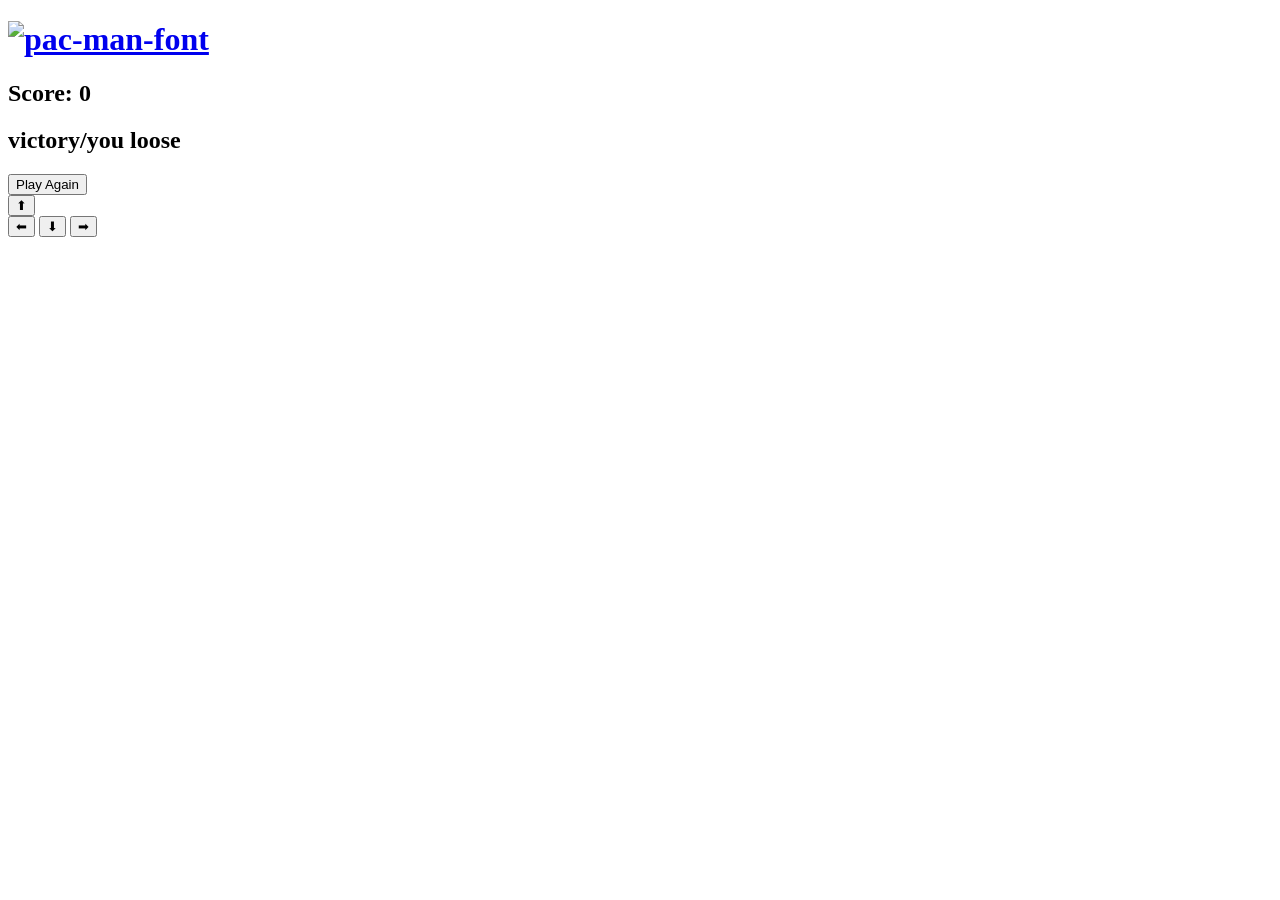
==== index.html @ c0ee3e9b "Add files via upload" ====
<!DOCTYPE html>
<html lang="en">
<head>
    <meta charset="UTF-8">
    <meta name="viewport" content="width=device-width, initial-scale=1.0">
    <meta http-equiv="X-UA-Compatible" content="ie=edge">
    <title>Pacman</title>
    <script src="https://kit.fontawesome.com/1c9ad4b785.js" crossorigin="anonymous"></script>
    <link rel="stylesheet" href="css/app.css">
    <!-- <link rel="stylesheet" href="path/to/bootstrap/css/bootstrap.min.css"> -->
    <!-- <link rel="stylesheet" href="path/to/font-awesome/css/font-awesome.min.css"> -->
    
</head>
<body onload="init()" onkeyup="movePacman(event,this)">
    <h1><a href="https://fontmeme.com/pac-man-font/"><img src="https://fontmeme.com/permalink/211002/0ff492a3cf9141e6fbf3030ae0c4f9aa.png" alt="pac-man-font" border="0"></a></h1>
    <h2>Score: <span>0</span></h2>
    <div class="modal hidden">
        <h2><span>victory/you loose</span></h2>
        <button onclick="init()">Play Again</button>
    </div>
    <div class="board-container"></div>

    <div class="btn-phone">
        <button id="up" onclick="movePacman(event,this)" class="up btn">⬆</button> <br>
        <button id="left" onclick="movePacman(event,this)" class="left btn">⬅</button>
        <button id="down" onclick="movePacman(event,this)" class="down btn">⬇</button>
        <button id="right" onclick="movePacman(event,this)" class="right btn">➡</button>
    </div>
    <script src="js/utils.js"></script>
    <script src="js/game.js"></script>
    <script src="js/pacman.js"></script>
    <script src="js/ghost.js"></script>
</body>
</html>
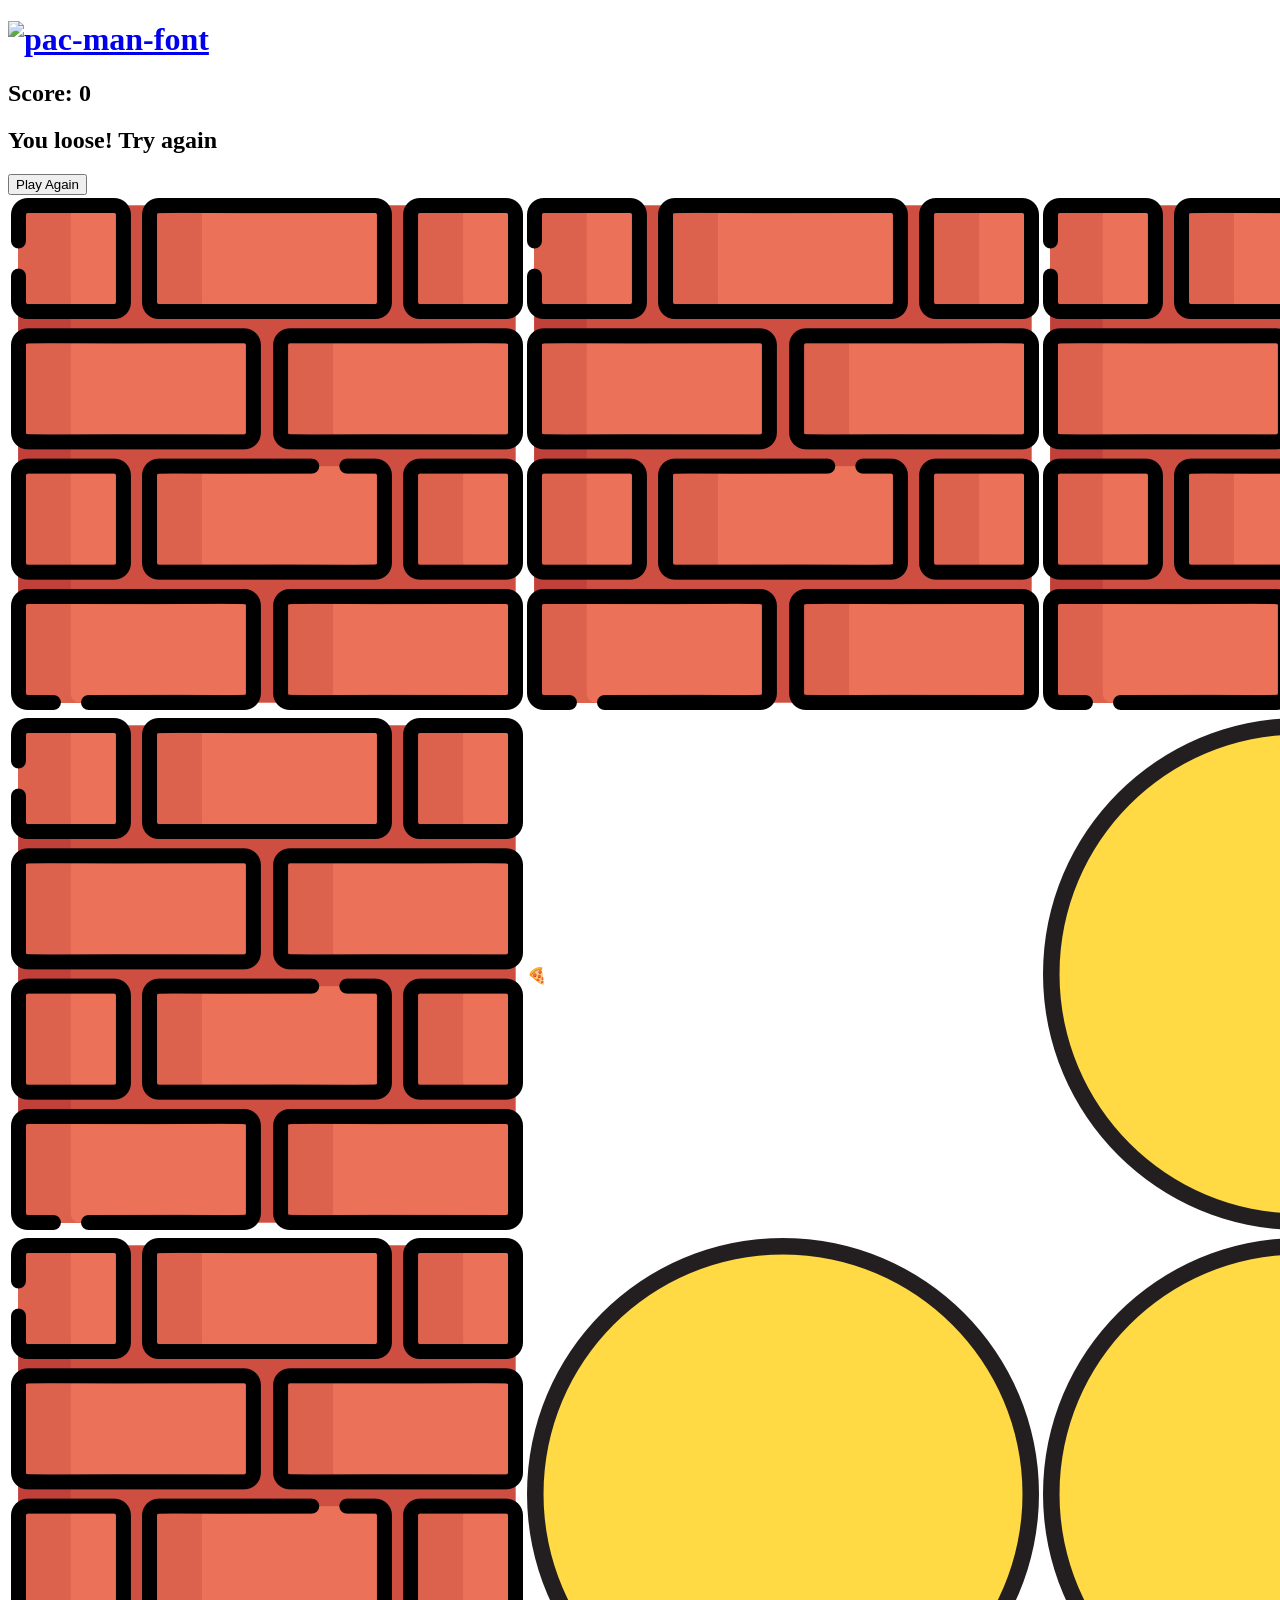
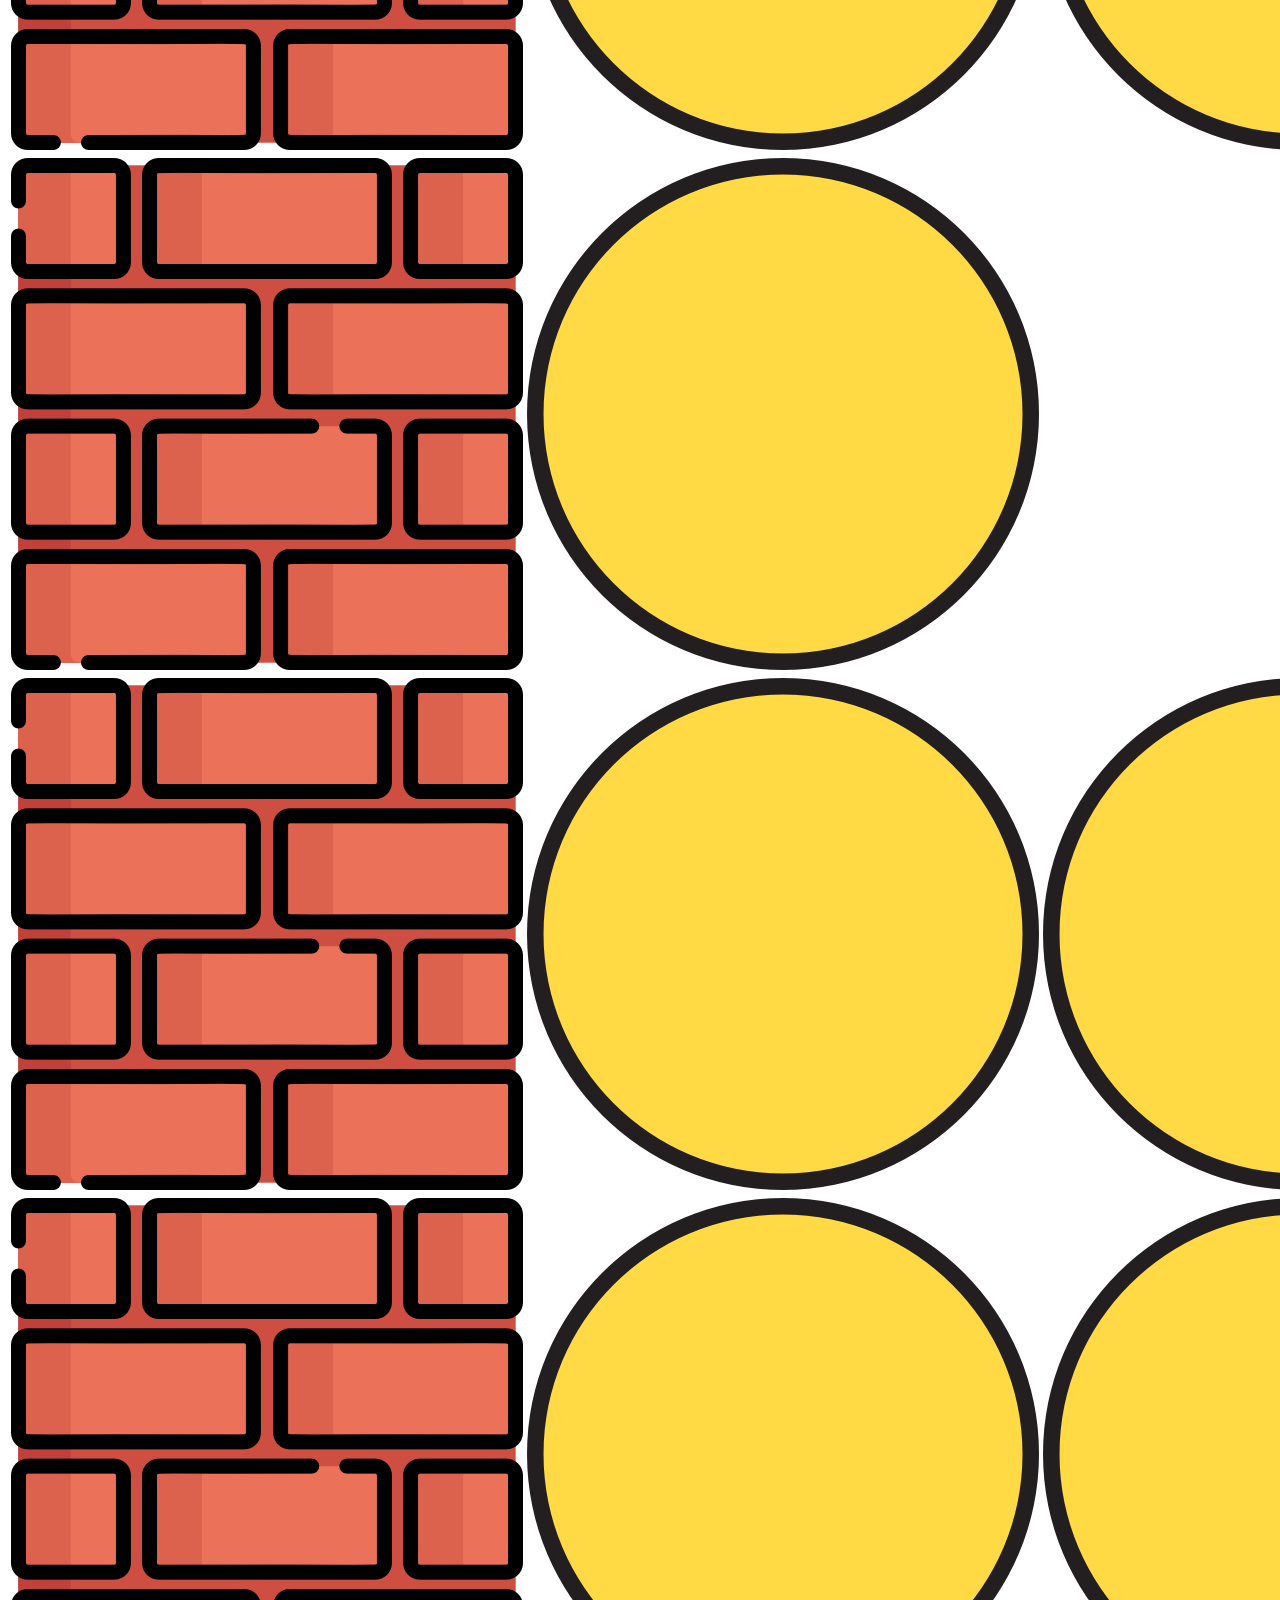
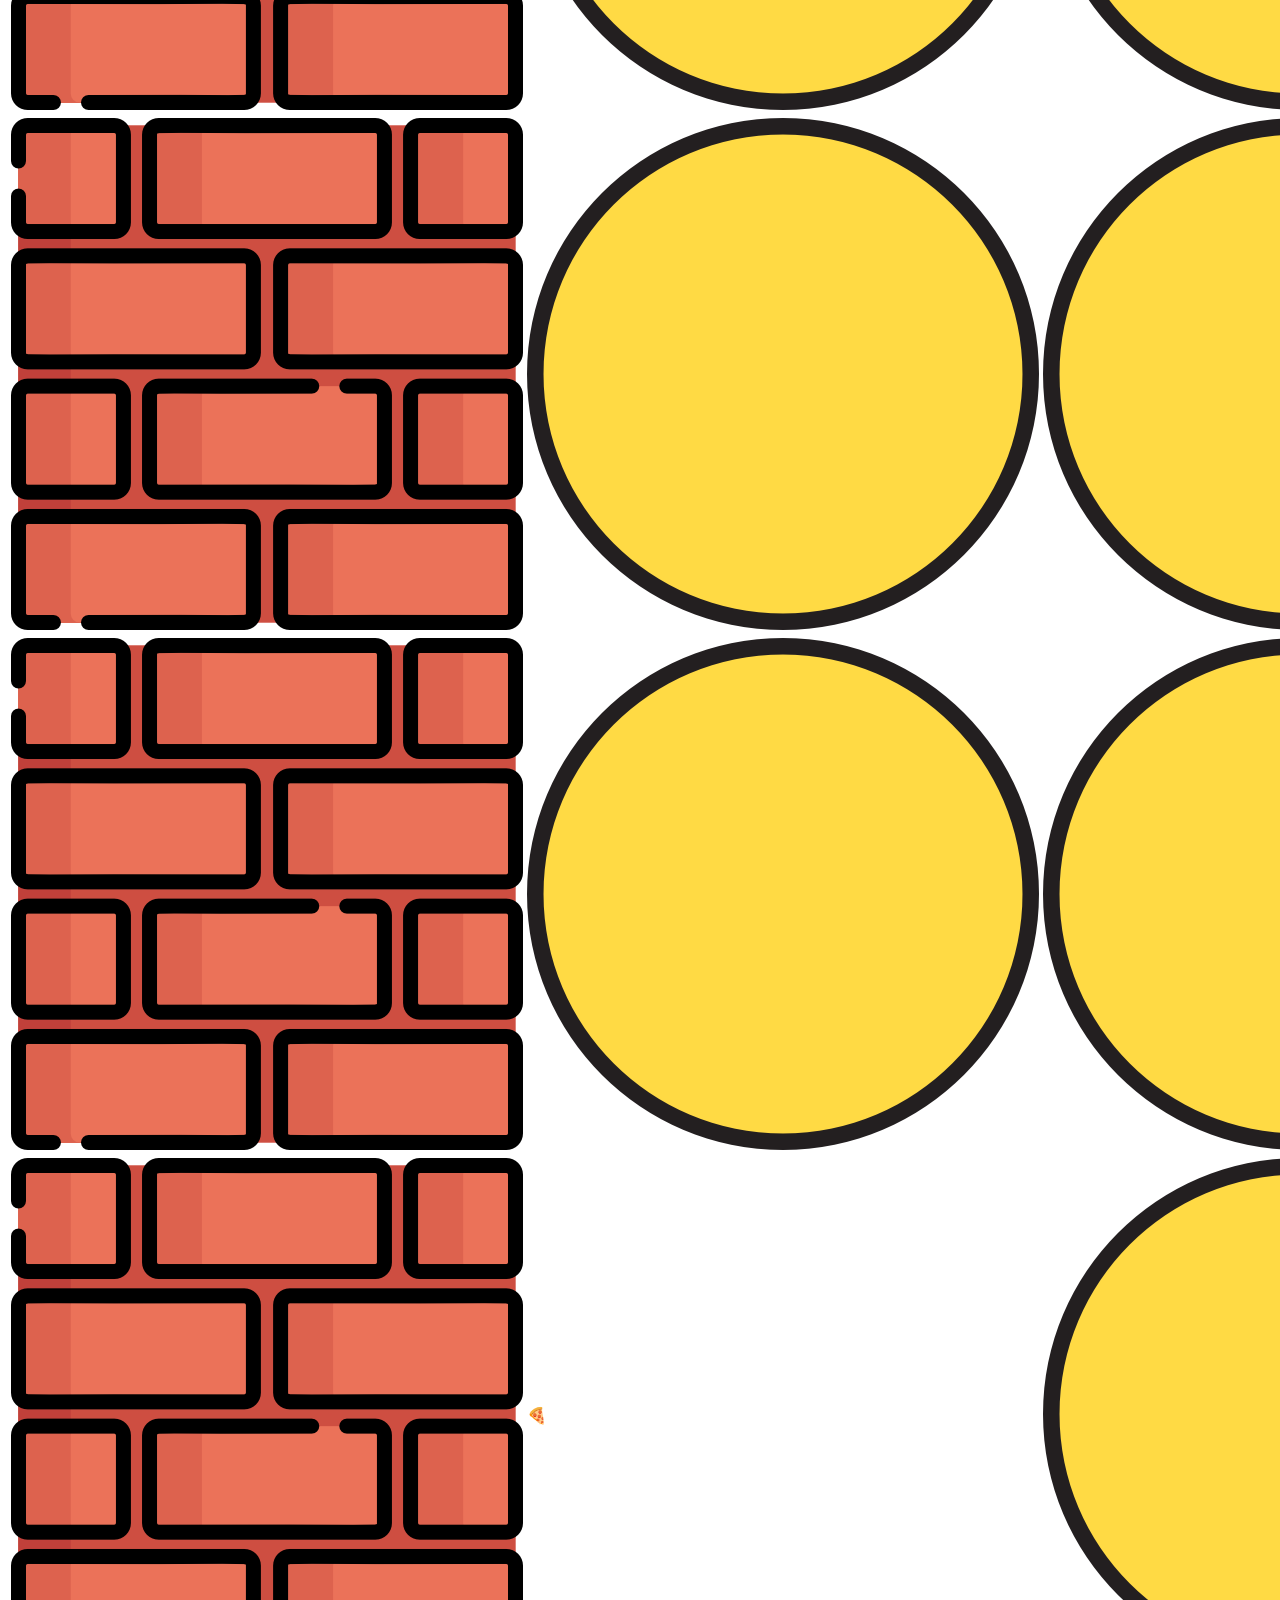
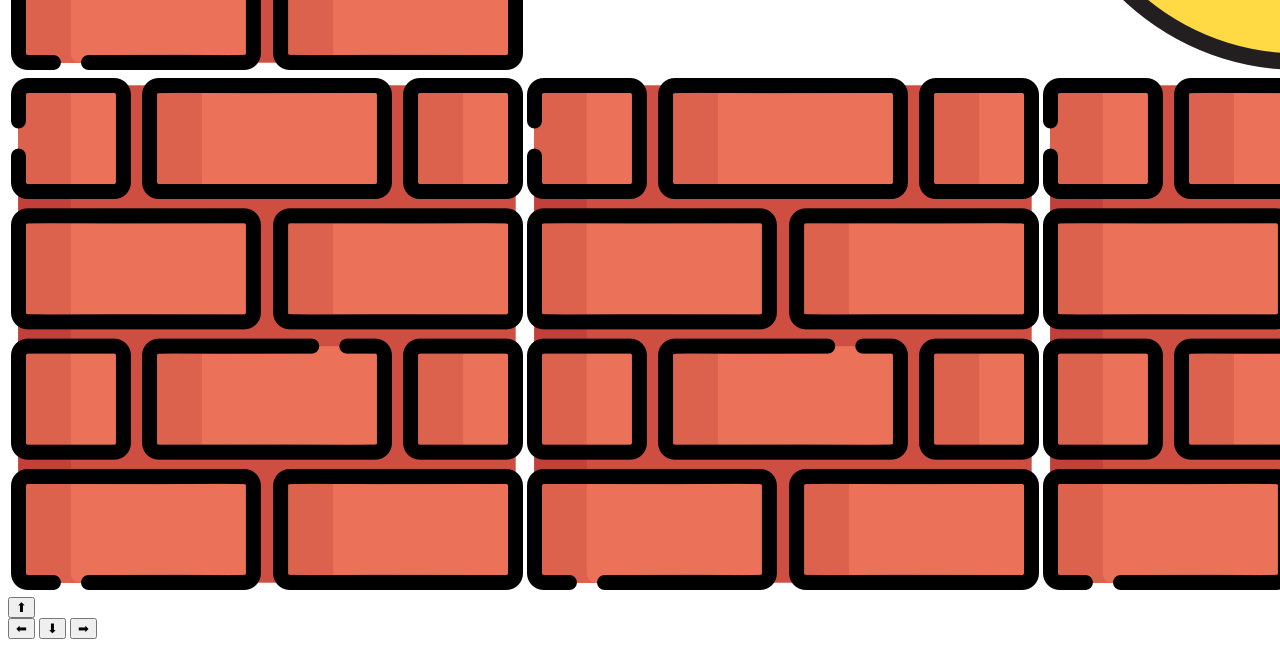
==== commit 6b45d5e0: "Update index.html" ====
--- a/index.html
+++ b/index.html
@@ -26,9 +26,9 @@
         <button id="down" onclick="movePacman(event,this)" class="down btn">⬇</button>
         <button id="right" onclick="movePacman(event,this)" class="right btn">➡</button>
     </div>
-    <script src="js/utils.js"></script>
-    <script src="js/game.js"></script>
-    <script src="js/pacman.js"></script>
-    <script src="js/ghost.js"></script>
+    <script src="utils.js"></script>
+    <script src="game.js"></script>
+    <script src="pacman.js"></script>
+    <script src="ghost.js"></script>
 </body>
-</html>+</html>
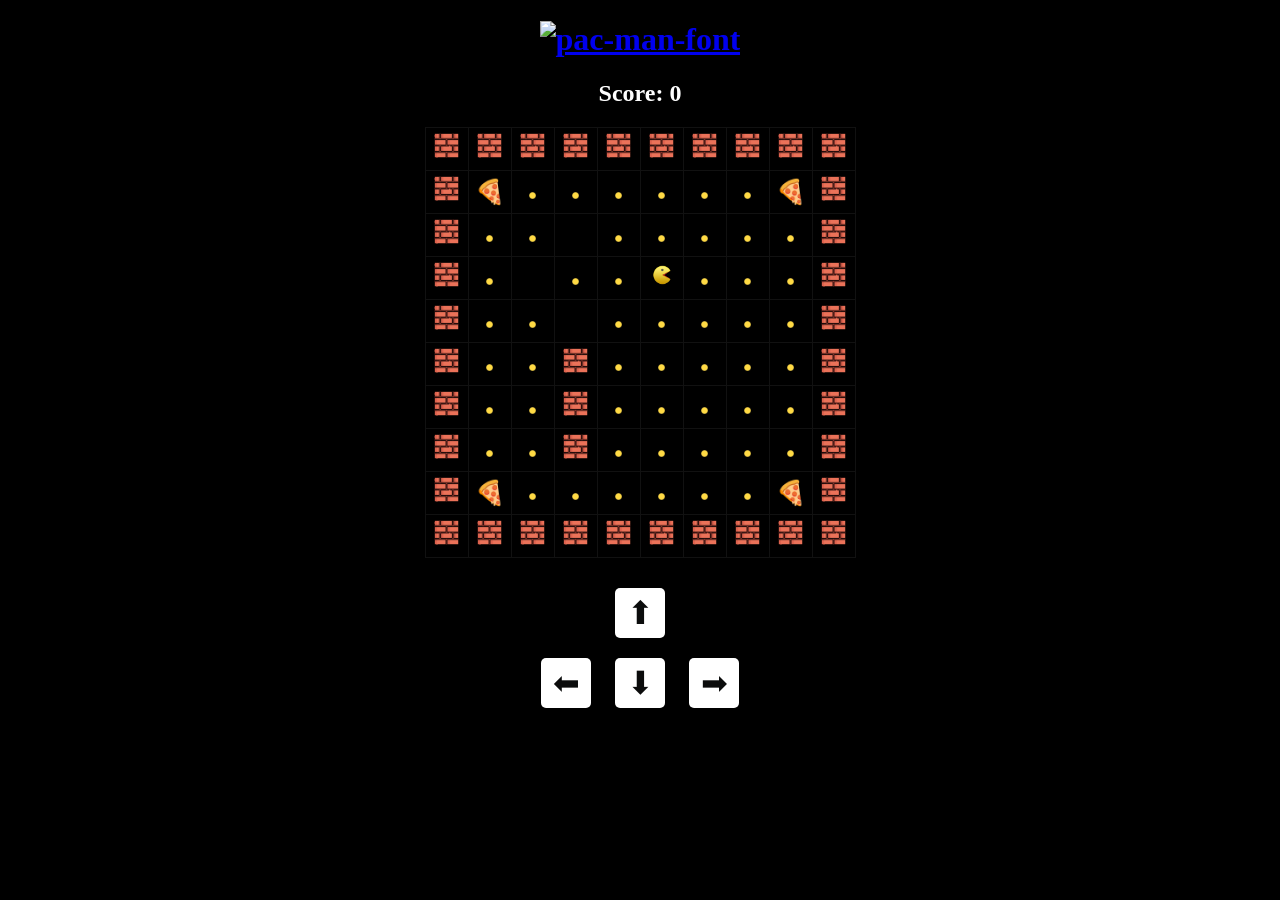
==== commit dcbdbca8: "Update index.html" ====
--- a/index.html
+++ b/index.html
@@ -6,7 +6,7 @@
     <meta http-equiv="X-UA-Compatible" content="ie=edge">
     <title>Pacman</title>
     <script src="https://kit.fontawesome.com/1c9ad4b785.js" crossorigin="anonymous"></script>
-    <link rel="stylesheet" href="css/app.css">
+    <link rel="stylesheet" href="app.css">
     <!-- <link rel="stylesheet" href="path/to/bootstrap/css/bootstrap.min.css"> -->
     <!-- <link rel="stylesheet" href="path/to/font-awesome/css/font-awesome.min.css"> -->
     
--- a/app.css
+++ b/app.css
@@ -0,0 +1,74 @@
+body {
+  background-color: black;
+  color:white;
+  text-align: center;
+}
+table{
+  border: 1px rgb(94, 89, 89) solid;
+  border-collapse: collapse;
+  table-layout: fixed;
+  margin: 20px auto;
+}
+
+.cell {
+  border: 1px rgb(17, 17, 17) solid;
+  width: 40px;
+  height: 40px;
+  text-align: center;
+  font-size: 1.5em;
+  
+}
+
+.formLine {
+  margin:10px;
+  padding:10px;
+  background-color: cornflowerblue;
+}
+
+.modal{
+  margin: auto;
+  width: 400px;
+  border: 1px solid white;
+  background-color: rgb(85,26,139);
+  opacity: 0.8;
+  padding: 10px; 
+}
+
+.hidden{
+  display: none;
+}
+
+
+.ghost{
+  height: 30px;
+  width: 30px;
+  border-radius: 50%;
+}
+
+.pacman{
+  width: 20px;
+}
+
+.wall{
+  width: 25px;
+}
+
+.circle{
+  width: 7px;
+}
+
+button{
+  color:rgb(11, 12, 12);
+  background-color: rgb(255, 255, 255);
+  padding: 8px;
+  border-radius: 10%;
+  border: none;
+}
+
+.btn{
+  width: 50px;
+  height: 50px;
+  font-size:xx-large;
+  margin: 10px;
+  padding: 2px;
+}
